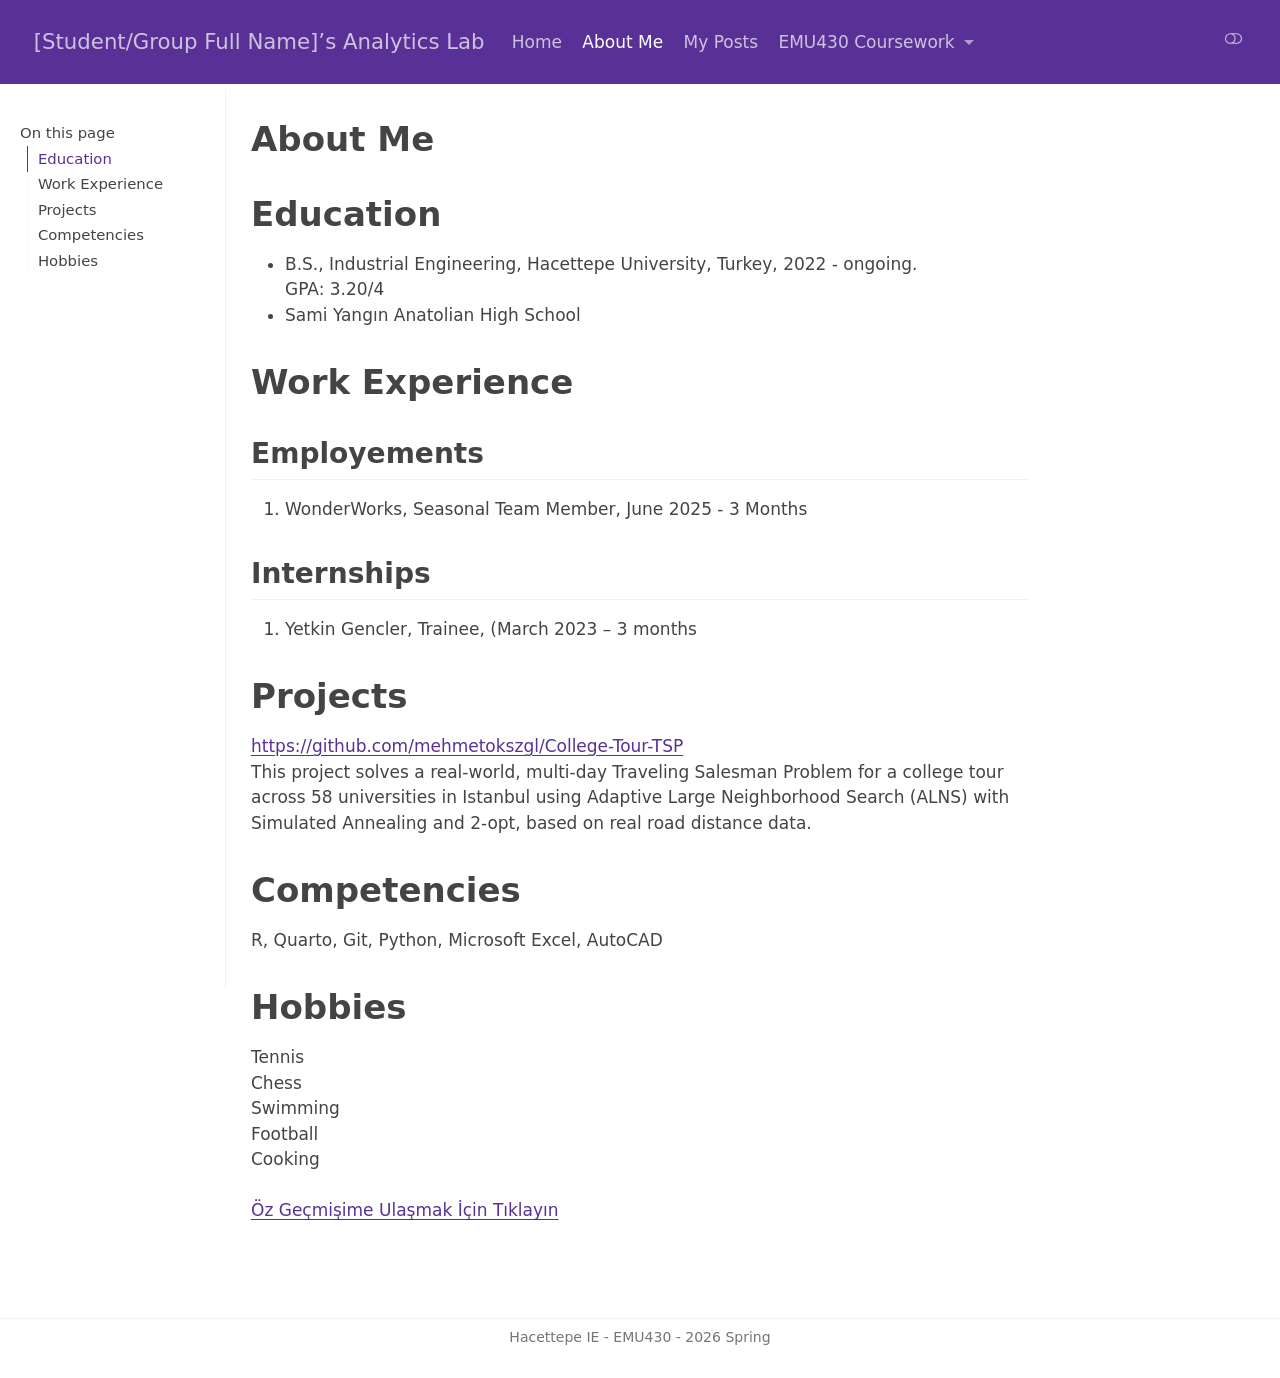
==== docs/about.html @ 11cfac5a "Assignment 1 is done!!!!" ====
<!DOCTYPE html>
<html xmlns="http://www.w3.org/1999/xhtml" lang="en" xml:lang="en"><head>

<meta charset="utf-8">
<meta name="generator" content="quarto-1.8.25">

<meta name="viewport" content="width=device-width, initial-scale=1.0, user-scalable=yes">


<title>About Me – [Student/Group Full Name]’s Analytics Lab</title>
<style>
code{white-space: pre-wrap;}
span.smallcaps{font-variant: small-caps;}
div.columns{display: flex; gap: min(4vw, 1.5em);}
div.column{flex: auto; overflow-x: auto;}
div.hanging-indent{margin-left: 1.5em; text-indent: -1.5em;}
ul.task-list{list-style: none;}
ul.task-list li input[type="checkbox"] {
  width: 0.8em;
  margin: 0 0.8em 0.2em -1em; /* quarto-specific, see https://github.com/quarto-dev/quarto-cli/issues/4556 */ 
  vertical-align: middle;
}
</style>


<script src="site_libs/quarto-nav/quarto-nav.js"></script>
<script src="site_libs/quarto-nav/headroom.min.js"></script>
<script src="site_libs/clipboard/clipboard.min.js"></script>
<script src="site_libs/quarto-search/autocomplete.umd.js"></script>
<script src="site_libs/quarto-search/fuse.min.js"></script>
<script src="site_libs/quarto-search/quarto-search.js"></script>
<meta name="quarto:offset" content="./">
<script src="site_libs/quarto-html/quarto.js" type="module"></script>
<script src="site_libs/quarto-html/tabsets/tabsets.js" type="module"></script>
<script src="site_libs/quarto-html/axe/axe-check.js" type="module"></script>
<script src="site_libs/quarto-html/popper.min.js"></script>
<script src="site_libs/quarto-html/tippy.umd.min.js"></script>
<script src="site_libs/quarto-html/anchor.min.js"></script>
<link href="site_libs/quarto-html/tippy.css" rel="stylesheet">
<link href="site_libs/quarto-html/quarto-syntax-highlighting-7b89279ff1a6dce999919e0e67d4d9ec.css" rel="stylesheet" class="quarto-color-scheme" id="quarto-text-highlighting-styles">
<link href="site_libs/quarto-html/quarto-syntax-highlighting-dark-707d8167ce6003fca903bfe2be84ab7f.css" rel="stylesheet" class="quarto-color-scheme quarto-color-alternate" id="quarto-text-highlighting-styles">
<link href="site_libs/quarto-html/quarto-syntax-highlighting-7b89279ff1a6dce999919e0e67d4d9ec.css" rel="stylesheet" class="quarto-color-scheme-extra" id="quarto-text-highlighting-styles">
<script src="site_libs/bootstrap/bootstrap.min.js"></script>
<link href="site_libs/bootstrap/bootstrap-icons.css" rel="stylesheet">
<link href="site_libs/bootstrap/bootstrap-1f4f0a526e33a25f9ede20238f494f88.min.css" rel="stylesheet" append-hash="true" class="quarto-color-scheme" id="quarto-bootstrap" data-mode="light">
<link href="site_libs/bootstrap/bootstrap-dark-b7d7e4963d0d63b27f52642e5120691d.min.css" rel="stylesheet" append-hash="true" class="quarto-color-scheme quarto-color-alternate" id="quarto-bootstrap" data-mode="dark">
<link href="site_libs/bootstrap/bootstrap-1f4f0a526e33a25f9ede20238f494f88.min.css" rel="stylesheet" append-hash="true" class="quarto-color-scheme-extra" id="quarto-bootstrap" data-mode="light">
<script id="quarto-search-options" type="application/json">{
  "location": "navbar",
  "copy-button": false,
  "collapse-after": 3,
  "panel-placement": "end",
  "type": "overlay",
  "limit": 50,
  "keyboard-shortcut": [
    "f",
    "/",
    "s"
  ],
  "show-item-context": false,
  "language": {
    "search-no-results-text": "No results",
    "search-matching-documents-text": "matching documents",
    "search-copy-link-title": "Copy link to search",
    "search-hide-matches-text": "Hide additional matches",
    "search-more-match-text": "more match in this document",
    "search-more-matches-text": "more matches in this document",
    "search-clear-button-title": "Clear",
    "search-text-placeholder": "",
    "search-detached-cancel-button-title": "Cancel",
    "search-submit-button-title": "Submit",
    "search-label": "Search"
  }
}</script>


<link rel="stylesheet" href="styles.css">
</head>

<body class="docked nav-fixed quarto-light"><script id="quarto-html-before-body" type="application/javascript">
    const toggleBodyColorMode = (bsSheetEl) => {
      const mode = bsSheetEl.getAttribute("data-mode");
      const bodyEl = window.document.querySelector("body");
      if (mode === "dark") {
        bodyEl.classList.add("quarto-dark");
        bodyEl.classList.remove("quarto-light");
      } else {
        bodyEl.classList.add("quarto-light");
        bodyEl.classList.remove("quarto-dark");
      }
    }
    const toggleBodyColorPrimary = () => {
      const bsSheetEl = window.document.querySelector("link#quarto-bootstrap:not([rel=disabled-stylesheet])");
      if (bsSheetEl) {
        toggleBodyColorMode(bsSheetEl);
      }
    }
    const setColorSchemeToggle = (alternate) => {
      const toggles = window.document.querySelectorAll('.quarto-color-scheme-toggle');
      for (let i=0; i < toggles.length; i++) {
        const toggle = toggles[i];
        if (toggle) {
          if (alternate) {
            toggle.classList.add("alternate");
          } else {
            toggle.classList.remove("alternate");
          }
        }
      }
    };
    const toggleColorMode = (alternate) => {
      // Switch the stylesheets
      const primaryStylesheets = window.document.querySelectorAll('link.quarto-color-scheme:not(.quarto-color-alternate)');
      const alternateStylesheets = window.document.querySelectorAll('link.quarto-color-scheme.quarto-color-alternate');
      manageTransitions('#quarto-margin-sidebar .nav-link', false);
      if (alternate) {
        // note: dark is layered on light, we don't disable primary!
        enableStylesheet(alternateStylesheets);
        for (const sheetNode of alternateStylesheets) {
          if (sheetNode.id === "quarto-bootstrap") {
            toggleBodyColorMode(sheetNode);
          }
        }
      } else {
        disableStylesheet(alternateStylesheets);
        enableStylesheet(primaryStylesheets)
        toggleBodyColorPrimary();
      }
      manageTransitions('#quarto-margin-sidebar .nav-link', true);
      // Switch the toggles
      setColorSchemeToggle(alternate)
      // Hack to workaround the fact that safari doesn't
      // properly recolor the scrollbar when toggling (#1455)
      if (navigator.userAgent.indexOf('Safari') > 0 && navigator.userAgent.indexOf('Chrome') == -1) {
        manageTransitions("body", false);
        window.scrollTo(0, 1);
        setTimeout(() => {
          window.scrollTo(0, 0);
          manageTransitions("body", true);
        }, 40);
      }
    }
    const disableStylesheet = (stylesheets) => {
      for (let i=0; i < stylesheets.length; i++) {
        const stylesheet = stylesheets[i];
        stylesheet.rel = 'disabled-stylesheet';
      }
    }
    const enableStylesheet = (stylesheets) => {
      for (let i=0; i < stylesheets.length; i++) {
        const stylesheet = stylesheets[i];
        if(stylesheet.rel !== 'stylesheet') { // for Chrome, which will still FOUC without this check
          stylesheet.rel = 'stylesheet';
        }
      }
    }
    const manageTransitions = (selector, allowTransitions) => {
      const els = window.document.querySelectorAll(selector);
      for (let i=0; i < els.length; i++) {
        const el = els[i];
        if (allowTransitions) {
          el.classList.remove('notransition');
        } else {
          el.classList.add('notransition');
        }
      }
    }
    const isFileUrl = () => {
      return window.location.protocol === 'file:';
    }
    const hasAlternateSentinel = () => {
      let styleSentinel = getColorSchemeSentinel();
      if (styleSentinel !== null) {
        return styleSentinel === "alternate";
      } else {
        return false;
      }
    }
    const setStyleSentinel = (alternate) => {
      const value = alternate ? "alternate" : "default";
      if (!isFileUrl()) {
        window.localStorage.setItem("quarto-color-scheme", value);
      } else {
        localAlternateSentinel = value;
      }
    }
    const getColorSchemeSentinel = () => {
      if (!isFileUrl()) {
        const storageValue = window.localStorage.getItem("quarto-color-scheme");
        return storageValue != null ? storageValue : localAlternateSentinel;
      } else {
        return localAlternateSentinel;
      }
    }
    const toggleGiscusIfUsed = (isAlternate, darkModeDefault) => {
      const baseTheme = document.querySelector('#giscus-base-theme')?.value ?? 'light';
      const alternateTheme = document.querySelector('#giscus-alt-theme')?.value ?? 'dark';
      let newTheme = '';
      if(authorPrefersDark) {
        newTheme = isAlternate ? baseTheme : alternateTheme;
      } else {
        newTheme = isAlternate ? alternateTheme : baseTheme;
      }
      const changeGiscusTheme = () => {
        // From: https://github.com/giscus/giscus/issues/336
        const sendMessage = (message) => {
          const iframe = document.querySelector('iframe.giscus-frame');
          if (!iframe) return;
          iframe.contentWindow.postMessage({ giscus: message }, 'https://giscus.app');
        }
        sendMessage({
          setConfig: {
            theme: newTheme
          }
        });
      }
      const isGiscussLoaded = window.document.querySelector('iframe.giscus-frame') !== null;
      if (isGiscussLoaded) {
        changeGiscusTheme();
      }
    };
    const authorPrefersDark = false;
    const darkModeDefault = authorPrefersDark;
      document.querySelector('link#quarto-text-highlighting-styles.quarto-color-scheme-extra').rel = 'disabled-stylesheet';
      document.querySelector('link#quarto-bootstrap.quarto-color-scheme-extra').rel = 'disabled-stylesheet';
    let localAlternateSentinel = darkModeDefault ? 'alternate' : 'default';
    // Dark / light mode switch
    window.quartoToggleColorScheme = () => {
      // Read the current dark / light value
      let toAlternate = !hasAlternateSentinel();
      toggleColorMode(toAlternate);
      setStyleSentinel(toAlternate);
      toggleGiscusIfUsed(toAlternate, darkModeDefault);
      window.dispatchEvent(new Event('resize'));
    };
    // Switch to dark mode if need be
    if (hasAlternateSentinel()) {
      toggleColorMode(true);
    } else {
      toggleColorMode(false);
    }
  </script>

<div id="quarto-search-results"></div>
  <header id="quarto-header" class="headroom fixed-top">
    <nav class="navbar navbar-expand-lg " data-bs-theme="dark">
      <div class="navbar-container container-fluid">
      <div class="navbar-brand-container mx-auto">
    <a href="./index.html" class="navbar-brand navbar-brand-logo">
    </a>
    <a class="navbar-brand" href="./index.html">
    <span class="navbar-title">[Student/Group Full Name]’s Analytics Lab</span>
    </a>
  </div>
            <div id="quarto-search" class="" title="Search"></div>
          <button class="navbar-toggler" type="button" data-bs-toggle="collapse" data-bs-target="#navbarCollapse" aria-controls="navbarCollapse" role="menu" aria-expanded="false" aria-label="Toggle navigation" onclick="if (window.quartoToggleHeadroom) { window.quartoToggleHeadroom(); }">
  <span class="navbar-toggler-icon"></span>
</button>
          <div class="collapse navbar-collapse" id="navbarCollapse">
            <ul class="navbar-nav navbar-nav-scroll me-auto">
  <li class="nav-item">
    <a class="nav-link" href="./index.html"> 
<span class="menu-text">Home</span></a>
  </li>  
  <li class="nav-item">
    <a class="nav-link active" href="./about.html" aria-current="page"> 
<span class="menu-text">About Me</span></a>
  </li>  
  <li class="nav-item">
    <a class="nav-link" href="./posts.html"> 
<span class="menu-text">My Posts</span></a>
  </li>  
  <li class="nav-item dropdown ">
    <a class="nav-link dropdown-toggle" href="#" id="nav-menu-emu430-coursework" role="link" data-bs-toggle="dropdown" aria-expanded="false">
 <span class="menu-text">EMU430 Coursework</span>
    </a>
    <ul class="dropdown-menu" aria-labelledby="nav-menu-emu430-coursework">    
        <li>
    <a class="dropdown-item" href="./assignments.html">
 <span class="dropdown-text">Assignments</span></a>
  </li>  
        <li>
    <a class="dropdown-item" href="./project.html">
 <span class="dropdown-text">Project</span></a>
  </li>  
    </ul>
  </li>
</ul>
          </div> <!-- /navcollapse -->
            <div class="quarto-navbar-tools tools-wide">
    <a href="https://twitter.com" title="" class="quarto-navigation-tool px-1" aria-label=""><i class="bi bi-github"></i></a>
    <a href="https://twitter.com" title="" class="quarto-navigation-tool px-1" aria-label=""><i class="bi bi-twitter"></i></a>
    <a href="https://linkedin.com" title="" class="quarto-navigation-tool px-1" aria-label=""><i class="bi bi-linkedin"></i></a>
  <a href="" class="quarto-color-scheme-toggle quarto-navigation-tool  px-1" onclick="window.quartoToggleColorScheme(); return false;" title="Toggle dark mode"><i class="bi"></i></a>
</div>
      </div> <!-- /container-fluid -->
    </nav>
</header>
<!-- content -->
<div id="quarto-content" class="quarto-container page-columns page-rows-contents page-layout-article page-navbar">
<!-- sidebar -->
  <nav id="quarto-sidebar" class="sidebar collapse collapse-horizontal quarto-sidebar-collapse-item sidebar-navigation docked overflow-auto">
    <nav id="TOC" role="doc-toc" class="toc-active">
    <h2 id="toc-title">On this page</h2>
   
  <ul>
  <li><a href="#education" id="toc-education" class="nav-link active" data-scroll-target="#education">Education</a></li>
  <li><a href="#work-experience" id="toc-work-experience" class="nav-link" data-scroll-target="#work-experience">Work Experience</a>
  <ul class="collapse">
  <li><a href="#employements" id="toc-employements" class="nav-link" data-scroll-target="#employements">Employements</a></li>
  <li><a href="#internships" id="toc-internships" class="nav-link" data-scroll-target="#internships">Internships</a></li>
  </ul></li>
  <li><a href="#projects" id="toc-projects" class="nav-link" data-scroll-target="#projects">Projects</a></li>
  <li><a href="#competencies" id="toc-competencies" class="nav-link" data-scroll-target="#competencies">Competencies</a></li>
  <li><a href="#hobbies" id="toc-hobbies" class="nav-link" data-scroll-target="#hobbies">Hobbies</a></li>
  </ul>
</nav>
</nav>
<div id="quarto-sidebar-glass" class="quarto-sidebar-collapse-item" data-bs-toggle="collapse" data-bs-target=".quarto-sidebar-collapse-item"></div>
<!-- margin-sidebar -->
    <div id="quarto-margin-sidebar" class="sidebar margin-sidebar zindex-bottom">
    </div>
<!-- main -->
<main class="content" id="quarto-document-content">


<header id="title-block-header" class="quarto-title-block default">
<div class="quarto-title">
<h1 class="title">About Me</h1>
</div>



<div class="quarto-title-meta">

    
  
    
  </div>
  


</header>


<section id="education" class="level1">
<h1>Education</h1>
<ul>
<li>B.S., Industrial Engineering, Hacettepe University, Turkey, 2022 - ongoing.<br>
GPA: 3.20/4</li>
<li>Sami Yangın Anatolian High School</li>
</ul>
</section>
<section id="work-experience" class="level1">
<h1>Work Experience</h1>
<section id="employements" class="level2">
<h2 class="anchored" data-anchor-id="employements">Employements</h2>
<ol type="1">
<li>WonderWorks, Seasonal Team Member, June 2025 - 3 Months</li>
</ol>
</section>
<section id="internships" class="level2">
<h2 class="anchored" data-anchor-id="internships">Internships</h2>
<ol type="1">
<li>Yetkin Gencler, Trainee, (March 2023 – 3 months</li>
</ol>
</section>
</section>
<section id="projects" class="level1">
<h1>Projects</h1>
<p><a href="https://github.com/mehmetokszgl/College-Tour-TSP" class="uri">https://github.com/mehmetokszgl/College-Tour-TSP</a><br>
This project solves a real-world, multi-day Traveling Salesman Problem for a college tour across 58 universities in Istanbul using Adaptive Large Neighborhood Search (ALNS) with Simulated Annealing and 2-opt, based on real road distance data.</p>
</section>
<section id="competencies" class="level1">
<h1>Competencies</h1>
<p>R, Quarto, Git, Python, Microsoft Excel, AutoCAD</p>
</section>
<section id="hobbies" class="level1">
<h1>Hobbies</h1>
<p>Tennis<br>
Chess<br>
Swimming<br>
Football<br>
Cooking<br>
<br>
<a href="cv-eng.pdf">Öz Geçmişime Ulaşmak İçin Tıklayın</a></p>


</section>

<a onclick="window.scrollTo(0, 0); return false;" role="button" id="quarto-back-to-top"><i class="bi bi-arrow-up"></i> Back to top</a></main> <!-- /main -->
<script id="quarto-html-after-body" type="application/javascript">
  window.document.addEventListener("DOMContentLoaded", function (event) {
    // Ensure there is a toggle, if there isn't float one in the top right
    if (window.document.querySelector('.quarto-color-scheme-toggle') === null) {
      const a = window.document.createElement('a');
      a.classList.add('top-right');
      a.classList.add('quarto-color-scheme-toggle');
      a.href = "";
      a.onclick = function() { try { window.quartoToggleColorScheme(); } catch {} return false; };
      const i = window.document.createElement("i");
      i.classList.add('bi');
      a.appendChild(i);
      window.document.body.appendChild(a);
    }
    setColorSchemeToggle(hasAlternateSentinel())
    const icon = "";
    const anchorJS = new window.AnchorJS();
    anchorJS.options = {
      placement: 'right',
      icon: icon
    };
    anchorJS.add('.anchored');
    const isCodeAnnotation = (el) => {
      for (const clz of el.classList) {
        if (clz.startsWith('code-annotation-')) {                     
          return true;
        }
      }
      return false;
    }
    const onCopySuccess = function(e) {
      // button target
      const button = e.trigger;
      // don't keep focus
      button.blur();
      // flash "checked"
      button.classList.add('code-copy-button-checked');
      var currentTitle = button.getAttribute("title");
      button.setAttribute("title", "Copied!");
      let tooltip;
      if (window.bootstrap) {
        button.setAttribute("data-bs-toggle", "tooltip");
        button.setAttribute("data-bs-placement", "left");
        button.setAttribute("data-bs-title", "Copied!");
        tooltip = new bootstrap.Tooltip(button, 
          { trigger: "manual", 
            customClass: "code-copy-button-tooltip",
            offset: [0, -8]});
        tooltip.show();    
      }
      setTimeout(function() {
        if (tooltip) {
          tooltip.hide();
          button.removeAttribute("data-bs-title");
          button.removeAttribute("data-bs-toggle");
          button.removeAttribute("data-bs-placement");
        }
        button.setAttribute("title", currentTitle);
        button.classList.remove('code-copy-button-checked');
      }, 1000);
      // clear code selection
      e.clearSelection();
    }
    const getTextToCopy = function(trigger) {
      const outerScaffold = trigger.parentElement.cloneNode(true);
      const codeEl = outerScaffold.querySelector('code');
      for (const childEl of codeEl.children) {
        if (isCodeAnnotation(childEl)) {
          childEl.remove();
        }
      }
      return codeEl.innerText;
    }
    const clipboard = new window.ClipboardJS('.code-copy-button:not([data-in-quarto-modal])', {
      text: getTextToCopy
    });
    clipboard.on('success', onCopySuccess);
    if (window.document.getElementById('quarto-embedded-source-code-modal')) {
      const clipboardModal = new window.ClipboardJS('.code-copy-button[data-in-quarto-modal]', {
        text: getTextToCopy,
        container: window.document.getElementById('quarto-embedded-source-code-modal')
      });
      clipboardModal.on('success', onCopySuccess);
    }
      var localhostRegex = new RegExp(/^(?:http|https):\/\/localhost\:?[0-9]*\//);
      var mailtoRegex = new RegExp(/^mailto:/);
        var filterRegex = new RegExp('/' + window.location.host + '/');
      var isInternal = (href) => {
          return filterRegex.test(href) || localhostRegex.test(href) || mailtoRegex.test(href);
      }
      // Inspect non-navigation links and adorn them if external
     var links = window.document.querySelectorAll('a[href]:not(.nav-link):not(.navbar-brand):not(.toc-action):not(.sidebar-link):not(.sidebar-item-toggle):not(.pagination-link):not(.no-external):not([aria-hidden]):not(.dropdown-item):not(.quarto-navigation-tool):not(.about-link)');
      for (var i=0; i<links.length; i++) {
        const link = links[i];
        if (!isInternal(link.href)) {
          // undo the damage that might have been done by quarto-nav.js in the case of
          // links that we want to consider external
          if (link.dataset.originalHref !== undefined) {
            link.href = link.dataset.originalHref;
          }
        }
      }
    function tippyHover(el, contentFn, onTriggerFn, onUntriggerFn) {
      const config = {
        allowHTML: true,
        maxWidth: 500,
        delay: 100,
        arrow: false,
        appendTo: function(el) {
            return el.parentElement;
        },
        interactive: true,
        interactiveBorder: 10,
        theme: 'quarto',
        placement: 'bottom-start',
      };
      if (contentFn) {
        config.content = contentFn;
      }
      if (onTriggerFn) {
        config.onTrigger = onTriggerFn;
      }
      if (onUntriggerFn) {
        config.onUntrigger = onUntriggerFn;
      }
      window.tippy(el, config); 
    }
    const noterefs = window.document.querySelectorAll('a[role="doc-noteref"]');
    for (var i=0; i<noterefs.length; i++) {
      const ref = noterefs[i];
      tippyHover(ref, function() {
        // use id or data attribute instead here
        let href = ref.getAttribute('data-footnote-href') || ref.getAttribute('href');
        try { href = new URL(href).hash; } catch {}
        const id = href.replace(/^#\/?/, "");
        const note = window.document.getElementById(id);
        if (note) {
          return note.innerHTML;
        } else {
          return "";
        }
      });
    }
    const xrefs = window.document.querySelectorAll('a.quarto-xref');
    const processXRef = (id, note) => {
      // Strip column container classes
      const stripColumnClz = (el) => {
        el.classList.remove("page-full", "page-columns");
        if (el.children) {
          for (const child of el.children) {
            stripColumnClz(child);
          }
        }
      }
      stripColumnClz(note)
      if (id === null || id.startsWith('sec-')) {
        // Special case sections, only their first couple elements
        const container = document.createElement("div");
        if (note.children && note.children.length > 2) {
          container.appendChild(note.children[0].cloneNode(true));
          for (let i = 1; i < note.children.length; i++) {
            const child = note.children[i];
            if (child.tagName === "P" && child.innerText === "") {
              continue;
            } else {
              container.appendChild(child.cloneNode(true));
              break;
            }
          }
          if (window.Quarto?.typesetMath) {
            window.Quarto.typesetMath(container);
          }
          return container.innerHTML
        } else {
          if (window.Quarto?.typesetMath) {
            window.Quarto.typesetMath(note);
          }
          return note.innerHTML;
        }
      } else {
        // Remove any anchor links if they are present
        const anchorLink = note.querySelector('a.anchorjs-link');
        if (anchorLink) {
          anchorLink.remove();
        }
        if (window.Quarto?.typesetMath) {
          window.Quarto.typesetMath(note);
        }
        if (note.classList.contains("callout")) {
          return note.outerHTML;
        } else {
          return note.innerHTML;
        }
      }
    }
    for (var i=0; i<xrefs.length; i++) {
      const xref = xrefs[i];
      tippyHover(xref, undefined, function(instance) {
        instance.disable();
        let url = xref.getAttribute('href');
        let hash = undefined; 
        if (url.startsWith('#')) {
          hash = url;
        } else {
          try { hash = new URL(url).hash; } catch {}
        }
        if (hash) {
          const id = hash.replace(/^#\/?/, "");
          const note = window.document.getElementById(id);
          if (note !== null) {
            try {
              const html = processXRef(id, note.cloneNode(true));
              instance.setContent(html);
            } finally {
              instance.enable();
              instance.show();
            }
          } else {
            // See if we can fetch this
            fetch(url.split('#')[0])
            .then(res => res.text())
            .then(html => {
              const parser = new DOMParser();
              const htmlDoc = parser.parseFromString(html, "text/html");
              const note = htmlDoc.getElementById(id);
              if (note !== null) {
                const html = processXRef(id, note);
                instance.setContent(html);
              } 
            }).finally(() => {
              instance.enable();
              instance.show();
            });
          }
        } else {
          // See if we can fetch a full url (with no hash to target)
          // This is a special case and we should probably do some content thinning / targeting
          fetch(url)
          .then(res => res.text())
          .then(html => {
            const parser = new DOMParser();
            const htmlDoc = parser.parseFromString(html, "text/html");
            const note = htmlDoc.querySelector('main.content');
            if (note !== null) {
              // This should only happen for chapter cross references
              // (since there is no id in the URL)
              // remove the first header
              if (note.children.length > 0 && note.children[0].tagName === "HEADER") {
                note.children[0].remove();
              }
              const html = processXRef(null, note);
              instance.setContent(html);
            } 
          }).finally(() => {
            instance.enable();
            instance.show();
          });
        }
      }, function(instance) {
      });
    }
        let selectedAnnoteEl;
        const selectorForAnnotation = ( cell, annotation) => {
          let cellAttr = 'data-code-cell="' + cell + '"';
          let lineAttr = 'data-code-annotation="' +  annotation + '"';
          const selector = 'span[' + cellAttr + '][' + lineAttr + ']';
          return selector;
        }
        const selectCodeLines = (annoteEl) => {
          const doc = window.document;
          const targetCell = annoteEl.getAttribute("data-target-cell");
          const targetAnnotation = annoteEl.getAttribute("data-target-annotation");
          const annoteSpan = window.document.querySelector(selectorForAnnotation(targetCell, targetAnnotation));
          const lines = annoteSpan.getAttribute("data-code-lines").split(",");
          const lineIds = lines.map((line) => {
            return targetCell + "-" + line;
          })
          let top = null;
          let height = null;
          let parent = null;
          if (lineIds.length > 0) {
              //compute the position of the single el (top and bottom and make a div)
              const el = window.document.getElementById(lineIds[0]);
              top = el.offsetTop;
              height = el.offsetHeight;
              parent = el.parentElement.parentElement;
            if (lineIds.length > 1) {
              const lastEl = window.document.getElementById(lineIds[lineIds.length - 1]);
              const bottom = lastEl.offsetTop + lastEl.offsetHeight;
              height = bottom - top;
            }
            if (top !== null && height !== null && parent !== null) {
              // cook up a div (if necessary) and position it 
              let div = window.document.getElementById("code-annotation-line-highlight");
              if (div === null) {
                div = window.document.createElement("div");
                div.setAttribute("id", "code-annotation-line-highlight");
                div.style.position = 'absolute';
                parent.appendChild(div);
              }
              div.style.top = top - 2 + "px";
              div.style.height = height + 4 + "px";
              div.style.left = 0;
              let gutterDiv = window.document.getElementById("code-annotation-line-highlight-gutter");
              if (gutterDiv === null) {
                gutterDiv = window.document.createElement("div");
                gutterDiv.setAttribute("id", "code-annotation-line-highlight-gutter");
                gutterDiv.style.position = 'absolute';
                const codeCell = window.document.getElementById(targetCell);
                const gutter = codeCell.querySelector('.code-annotation-gutter');
                gutter.appendChild(gutterDiv);
              }
              gutterDiv.style.top = top - 2 + "px";
              gutterDiv.style.height = height + 4 + "px";
            }
            selectedAnnoteEl = annoteEl;
          }
        };
        const unselectCodeLines = () => {
          const elementsIds = ["code-annotation-line-highlight", "code-annotation-line-highlight-gutter"];
          elementsIds.forEach((elId) => {
            const div = window.document.getElementById(elId);
            if (div) {
              div.remove();
            }
          });
          selectedAnnoteEl = undefined;
        };
          // Handle positioning of the toggle
      window.addEventListener(
        "resize",
        throttle(() => {
          elRect = undefined;
          if (selectedAnnoteEl) {
            selectCodeLines(selectedAnnoteEl);
          }
        }, 10)
      );
      function throttle(fn, ms) {
      let throttle = false;
      let timer;
        return (...args) => {
          if(!throttle) { // first call gets through
              fn.apply(this, args);
              throttle = true;
          } else { // all the others get throttled
              if(timer) clearTimeout(timer); // cancel #2
              timer = setTimeout(() => {
                fn.apply(this, args);
                timer = throttle = false;
              }, ms);
          }
        };
      }
        // Attach click handler to the DT
        const annoteDls = window.document.querySelectorAll('dt[data-target-cell]');
        for (const annoteDlNode of annoteDls) {
          annoteDlNode.addEventListener('click', (event) => {
            const clickedEl = event.target;
            if (clickedEl !== selectedAnnoteEl) {
              unselectCodeLines();
              const activeEl = window.document.querySelector('dt[data-target-cell].code-annotation-active');
              if (activeEl) {
                activeEl.classList.remove('code-annotation-active');
              }
              selectCodeLines(clickedEl);
              clickedEl.classList.add('code-annotation-active');
            } else {
              // Unselect the line
              unselectCodeLines();
              clickedEl.classList.remove('code-annotation-active');
            }
          });
        }
    const findCites = (el) => {
      const parentEl = el.parentElement;
      if (parentEl) {
        const cites = parentEl.dataset.cites;
        if (cites) {
          return {
            el,
            cites: cites.split(' ')
          };
        } else {
          return findCites(el.parentElement)
        }
      } else {
        return undefined;
      }
    };
    var bibliorefs = window.document.querySelectorAll('a[role="doc-biblioref"]');
    for (var i=0; i<bibliorefs.length; i++) {
      const ref = bibliorefs[i];
      const citeInfo = findCites(ref);
      if (citeInfo) {
        tippyHover(citeInfo.el, function() {
          var popup = window.document.createElement('div');
          citeInfo.cites.forEach(function(cite) {
            var citeDiv = window.document.createElement('div');
            citeDiv.classList.add('hanging-indent');
            citeDiv.classList.add('csl-entry');
            var biblioDiv = window.document.getElementById('ref-' + cite);
            if (biblioDiv) {
              citeDiv.innerHTML = biblioDiv.innerHTML;
            }
            popup.appendChild(citeDiv);
          });
          return popup.innerHTML;
        });
      }
    }
  });
  </script>
</div> <!-- /content -->
<footer class="footer">
  <div class="nav-footer">
    <div class="nav-footer-left">
      &nbsp;
    </div>   
    <div class="nav-footer-center">
<p>Hacettepe IE - EMU430 - 2026 Spring</p>
</div>
    <div class="nav-footer-right">
      &nbsp;
    </div>
  </div>
</footer>




</body></html>
---- docs/site_libs/quarto-html/quarto-syntax-highlighting-7b89279ff1a6dce999919e0e67d4d9ec.css ----
/* quarto syntax highlight colors */
:root {
  --quarto-hl-ot-color: #003B4F;
  --quarto-hl-at-color: #657422;
  --quarto-hl-ss-color: #20794D;
  --quarto-hl-an-color: #5E5E5E;
  --quarto-hl-fu-color: #4758AB;
  --quarto-hl-st-color: #20794D;
  --quarto-hl-cf-color: #003B4F;
  --quarto-hl-op-color: #5E5E5E;
  --quarto-hl-er-color: #AD0000;
  --quarto-hl-bn-color: #AD0000;
  --quarto-hl-al-color: #AD0000;
  --quarto-hl-va-color: #111111;
  --quarto-hl-bu-color: inherit;
  --quarto-hl-ex-color: inherit;
  --quarto-hl-pp-color: #AD0000;
  --quarto-hl-in-color: #5E5E5E;
  --quarto-hl-vs-color: #20794D;
  --quarto-hl-wa-color: #5E5E5E;
  --quarto-hl-do-color: #5E5E5E;
  --quarto-hl-im-color: #00769E;
  --quarto-hl-ch-color: #20794D;
  --quarto-hl-dt-color: #AD0000;
  --quarto-hl-fl-color: #AD0000;
  --quarto-hl-co-color: #5E5E5E;
  --quarto-hl-cv-color: #5E5E5E;
  --quarto-hl-cn-color: #8f5902;
  --quarto-hl-sc-color: #5E5E5E;
  --quarto-hl-dv-color: #AD0000;
  --quarto-hl-kw-color: #003B4F;
}

/* other quarto variables */
:root {
  --quarto-font-monospace: SFMono-Regular, Menlo, Monaco, Consolas, "Liberation Mono", "Courier New", monospace;
}

/* syntax highlight based on Pandoc's rules */
pre > code.sourceCode > span {
  color: #003B4F;
}

code.sourceCode > span {
  color: #003B4F;
}

div.sourceCode,
div.sourceCode pre.sourceCode {
  color: #003B4F;
}

/* Normal */
code span {
  color: #003B4F;
}

/* Alert */
code span.al {
  color: #AD0000;
  font-style: inherit;
}

/* Annotation */
code span.an {
  color: #5E5E5E;
  font-style: inherit;
}

/* Attribute */
code span.at {
  color: #657422;
  font-style: inherit;
}

/* BaseN */
code span.bn {
  color: #AD0000;
  font-style: inherit;
}

/* BuiltIn */
code span.bu {
  font-style: inherit;
}

/* ControlFlow */
code span.cf {
  color: #003B4F;
  font-weight: bold;
  font-style: inherit;
}

/* Char */
code span.ch {
  color: #20794D;
  font-style: inherit;
}

/* Constant */
code span.cn {
  color: #8f5902;
  font-style: inherit;
}

/* Comment */
code span.co {
  color: #5E5E5E;
  font-style: inherit;
}

/* CommentVar */
code span.cv {
  color: #5E5E5E;
  font-style: italic;
}

/* Documentation */
code span.do {
  color: #5E5E5E;
  font-style: italic;
}

/* DataType */
code span.dt {
  color: #AD0000;
  font-style: inherit;
}

/* DecVal */
code span.dv {
  color: #AD0000;
  font-style: inherit;
}

/* Error */
code span.er {
  color: #AD0000;
  font-style: inherit;
}

/* Extension */
code span.ex {
  font-style: inherit;
}

/* Float */
code span.fl {
  color: #AD0000;
  font-style: inherit;
}

/* Function */
code span.fu {
  color: #4758AB;
  font-style: inherit;
}

/* Import */
code span.im {
  color: #00769E;
  font-style: inherit;
}

/* Information */
code span.in {
  color: #5E5E5E;
  font-style: inherit;
}

/* Keyword */
code span.kw {
  color: #003B4F;
  font-weight: bold;
  font-style: inherit;
}

/* Operator */
code span.op {
  color: #5E5E5E;
  font-style: inherit;
}

/* Other */
code span.ot {
  color: #003B4F;
  font-style: inherit;
}

/* Preprocessor */
code span.pp {
  color: #AD0000;
  font-style: inherit;
}

/* SpecialChar */
code span.sc {
  color: #5E5E5E;
  font-style: inherit;
}

/* SpecialString */
code span.ss {
  color: #20794D;
  font-style: inherit;
}

/* String */
code span.st {
  color: #20794D;
  font-style: inherit;
}

/* Variable */
code span.va {
  color: #111111;
  font-style: inherit;
}

/* VerbatimString */
code span.vs {
  color: #20794D;
  font-style: inherit;
}

/* Warning */
code span.wa {
  color: #5E5E5E;
  font-style: italic;
}

.prevent-inlining {
  content: "</";
}

/*# sourceMappingURL=3944bc705cfaf4c80e56f77c5205168a.css.map */
---- docs/site_libs/quarto-html/quarto-syntax-highlighting-dark-707d8167ce6003fca903bfe2be84ab7f.css ----
/* quarto syntax highlight colors */
:root {
  --quarto-hl-al-color: #f07178;
  --quarto-hl-an-color: #d4d0ab;
  --quarto-hl-at-color: #00e0e0;
  --quarto-hl-bn-color: #d4d0ab;
  --quarto-hl-bu-color: #abe338;
  --quarto-hl-ch-color: #abe338;
  --quarto-hl-co-color: #f8f8f2;
  --quarto-hl-cv-color: #ffd700;
  --quarto-hl-cn-color: #ffd700;
  --quarto-hl-cf-color: #ffa07a;
  --quarto-hl-dt-color: #ffa07a;
  --quarto-hl-dv-color: #d4d0ab;
  --quarto-hl-do-color: #f8f8f2;
  --quarto-hl-er-color: #f07178;
  --quarto-hl-ex-color: #00e0e0;
  --quarto-hl-fl-color: #d4d0ab;
  --quarto-hl-fu-color: #ffa07a;
  --quarto-hl-im-color: #abe338;
  --quarto-hl-in-color: #d4d0ab;
  --quarto-hl-kw-color: #ffa07a;
  --quarto-hl-op-color: #ffa07a;
  --quarto-hl-ot-color: #00e0e0;
  --quarto-hl-pp-color: #dcc6e0;
  --quarto-hl-re-color: #00e0e0;
  --quarto-hl-sc-color: #abe338;
  --quarto-hl-ss-color: #abe338;
  --quarto-hl-st-color: #abe338;
  --quarto-hl-va-color: #00e0e0;
  --quarto-hl-vs-color: #abe338;
  --quarto-hl-wa-color: #dcc6e0;
}

/* other quarto variables */
:root {
  --quarto-font-monospace: SFMono-Regular, Menlo, Monaco, Consolas, "Liberation Mono", "Courier New", monospace;
}

/* syntax highlight based on Pandoc's rules */
pre > code.sourceCode > span {
  color: #f8f8f2;
}

code.sourceCode > span {
  color: #f8f8f2;
}

div.sourceCode,
div.sourceCode pre.sourceCode {
  color: #f8f8f2;
}

/* Normal */
code span {
  color: #f8f8f2;
}

/* Alert */
code span.al {
  color: #f07178;
}

/* Annotation */
code span.an {
  color: #d4d0ab;
}

/* Attribute */
code span.at {
  color: #00e0e0;
}

/* BaseN */
code span.bn {
  color: #d4d0ab;
}

/* BuiltIn */
code span.bu {
  color: #abe338;
}

/* ControlFlow */
code span.cf {
  font-weight: bold;
  color: #ffa07a;
}

/* Char */
code span.ch {
  color: #abe338;
}

/* Constant */
code span.cn {
  color: #ffd700;
}

/* Comment */
code span.co {
  font-style: italic;
  color: #f8f8f2;
}

/* CommentVar */
code span.cv {
  color: #ffd700;
}

/* Documentation */
code span.do {
  color: #f8f8f2;
}

/* DataType */
code span.dt {
  color: #ffa07a;
}

/* DecVal */
code span.dv {
  color: #d4d0ab;
}

/* Error */
code span.er {
  color: #f07178;
  text-decoration: underline;
}

/* Extension */
code span.ex {
  font-weight: bold;
  color: #00e0e0;
}

/* Float */
code span.fl {
  color: #d4d0ab;
}

/* Function */
code span.fu {
  color: #ffa07a;
}

/* Import */
code span.im {
  color: #abe338;
}

/* Information */
code span.in {
  color: #d4d0ab;
}

/* Keyword */
code span.kw {
  font-weight: bold;
  color: #ffa07a;
}

/* Operator */
code span.op {
  color: #ffa07a;
}

/* Other */
code span.ot {
  color: #00e0e0;
}

/* Preprocessor */
code span.pp {
  color: #dcc6e0;
}

/* RegionMarker */
code span.re {
  background-color: #f8f8f2;
  color: #00e0e0;
}

/* SpecialChar */
code span.sc {
  color: #abe338;
}

/* SpecialString */
code span.ss {
  color: #abe338;
}

/* String */
code span.st {
  color: #abe338;
}

/* Variable */
code span.va {
  color: #00e0e0;
}

/* VerbatimString */
code span.vs {
  color: #abe338;
}

/* Warning */
code span.wa {
  color: #dcc6e0;
}

.prevent-inlining {
  content: "</";
}

/*# sourceMappingURL=f5ab3bb6f5ded8da9f12dd3a91d3da26.css.map */
---- docs/site_libs/quarto-html/quarto-syntax-highlighting-7b89279ff1a6dce999919e0e67d4d9ec.css ----
/* quarto syntax highlight colors */
:root {
  --quarto-hl-ot-color: #003B4F;
  --quarto-hl-at-color: #657422;
  --quarto-hl-ss-color: #20794D;
  --quarto-hl-an-color: #5E5E5E;
  --quarto-hl-fu-color: #4758AB;
  --quarto-hl-st-color: #20794D;
  --quarto-hl-cf-color: #003B4F;
  --quarto-hl-op-color: #5E5E5E;
  --quarto-hl-er-color: #AD0000;
  --quarto-hl-bn-color: #AD0000;
  --quarto-hl-al-color: #AD0000;
  --quarto-hl-va-color: #111111;
  --quarto-hl-bu-color: inherit;
  --quarto-hl-ex-color: inherit;
  --quarto-hl-pp-color: #AD0000;
  --quarto-hl-in-color: #5E5E5E;
  --quarto-hl-vs-color: #20794D;
  --quarto-hl-wa-color: #5E5E5E;
  --quarto-hl-do-color: #5E5E5E;
  --quarto-hl-im-color: #00769E;
  --quarto-hl-ch-color: #20794D;
  --quarto-hl-dt-color: #AD0000;
  --quarto-hl-fl-color: #AD0000;
  --quarto-hl-co-color: #5E5E5E;
  --quarto-hl-cv-color: #5E5E5E;
  --quarto-hl-cn-color: #8f5902;
  --quarto-hl-sc-color: #5E5E5E;
  --quarto-hl-dv-color: #AD0000;
  --quarto-hl-kw-color: #003B4F;
}

/* other quarto variables */
:root {
  --quarto-font-monospace: SFMono-Regular, Menlo, Monaco, Consolas, "Liberation Mono", "Courier New", monospace;
}

/* syntax highlight based on Pandoc's rules */
pre > code.sourceCode > span {
  color: #003B4F;
}

code.sourceCode > span {
  color: #003B4F;
}

div.sourceCode,
div.sourceCode pre.sourceCode {
  color: #003B4F;
}

/* Normal */
code span {
  color: #003B4F;
}

/* Alert */
code span.al {
  color: #AD0000;
  font-style: inherit;
}

/* Annotation */
code span.an {
  color: #5E5E5E;
  font-style: inherit;
}

/* Attribute */
code span.at {
  color: #657422;
  font-style: inherit;
}

/* BaseN */
code span.bn {
  color: #AD0000;
  font-style: inherit;
}

/* BuiltIn */
code span.bu {
  font-style: inherit;
}

/* ControlFlow */
code span.cf {
  color: #003B4F;
  font-weight: bold;
  font-style: inherit;
}

/* Char */
code span.ch {
  color: #20794D;
  font-style: inherit;
}

/* Constant */
code span.cn {
  color: #8f5902;
  font-style: inherit;
}

/* Comment */
code span.co {
  color: #5E5E5E;
  font-style: inherit;
}

/* CommentVar */
code span.cv {
  color: #5E5E5E;
  font-style: italic;
}

/* Documentation */
code span.do {
  color: #5E5E5E;
  font-style: italic;
}

/* DataType */
code span.dt {
  color: #AD0000;
  font-style: inherit;
}

/* DecVal */
code span.dv {
  color: #AD0000;
  font-style: inherit;
}

/* Error */
code span.er {
  color: #AD0000;
  font-style: inherit;
}

/* Extension */
code span.ex {
  font-style: inherit;
}

/* Float */
code span.fl {
  color: #AD0000;
  font-style: inherit;
}

/* Function */
code span.fu {
  color: #4758AB;
  font-style: inherit;
}

/* Import */
code span.im {
  color: #00769E;
  font-style: inherit;
}

/* Information */
code span.in {
  color: #5E5E5E;
  font-style: inherit;
}

/* Keyword */
code span.kw {
  color: #003B4F;
  font-weight: bold;
  font-style: inherit;
}

/* Operator */
code span.op {
  color: #5E5E5E;
  font-style: inherit;
}

/* Other */
code span.ot {
  color: #003B4F;
  font-style: inherit;
}

/* Preprocessor */
code span.pp {
  color: #AD0000;
  font-style: inherit;
}

/* SpecialChar */
code span.sc {
  color: #5E5E5E;
  font-style: inherit;
}

/* SpecialString */
code span.ss {
  color: #20794D;
  font-style: inherit;
}

/* String */
code span.st {
  color: #20794D;
  font-style: inherit;
}

/* Variable */
code span.va {
  color: #111111;
  font-style: inherit;
}

/* VerbatimString */
code span.vs {
  color: #20794D;
  font-style: inherit;
}

/* Warning */
code span.wa {
  color: #5E5E5E;
  font-style: italic;
}

.prevent-inlining {
  content: "</";
}

/*# sourceMappingURL=3944bc705cfaf4c80e56f77c5205168a.css.map */
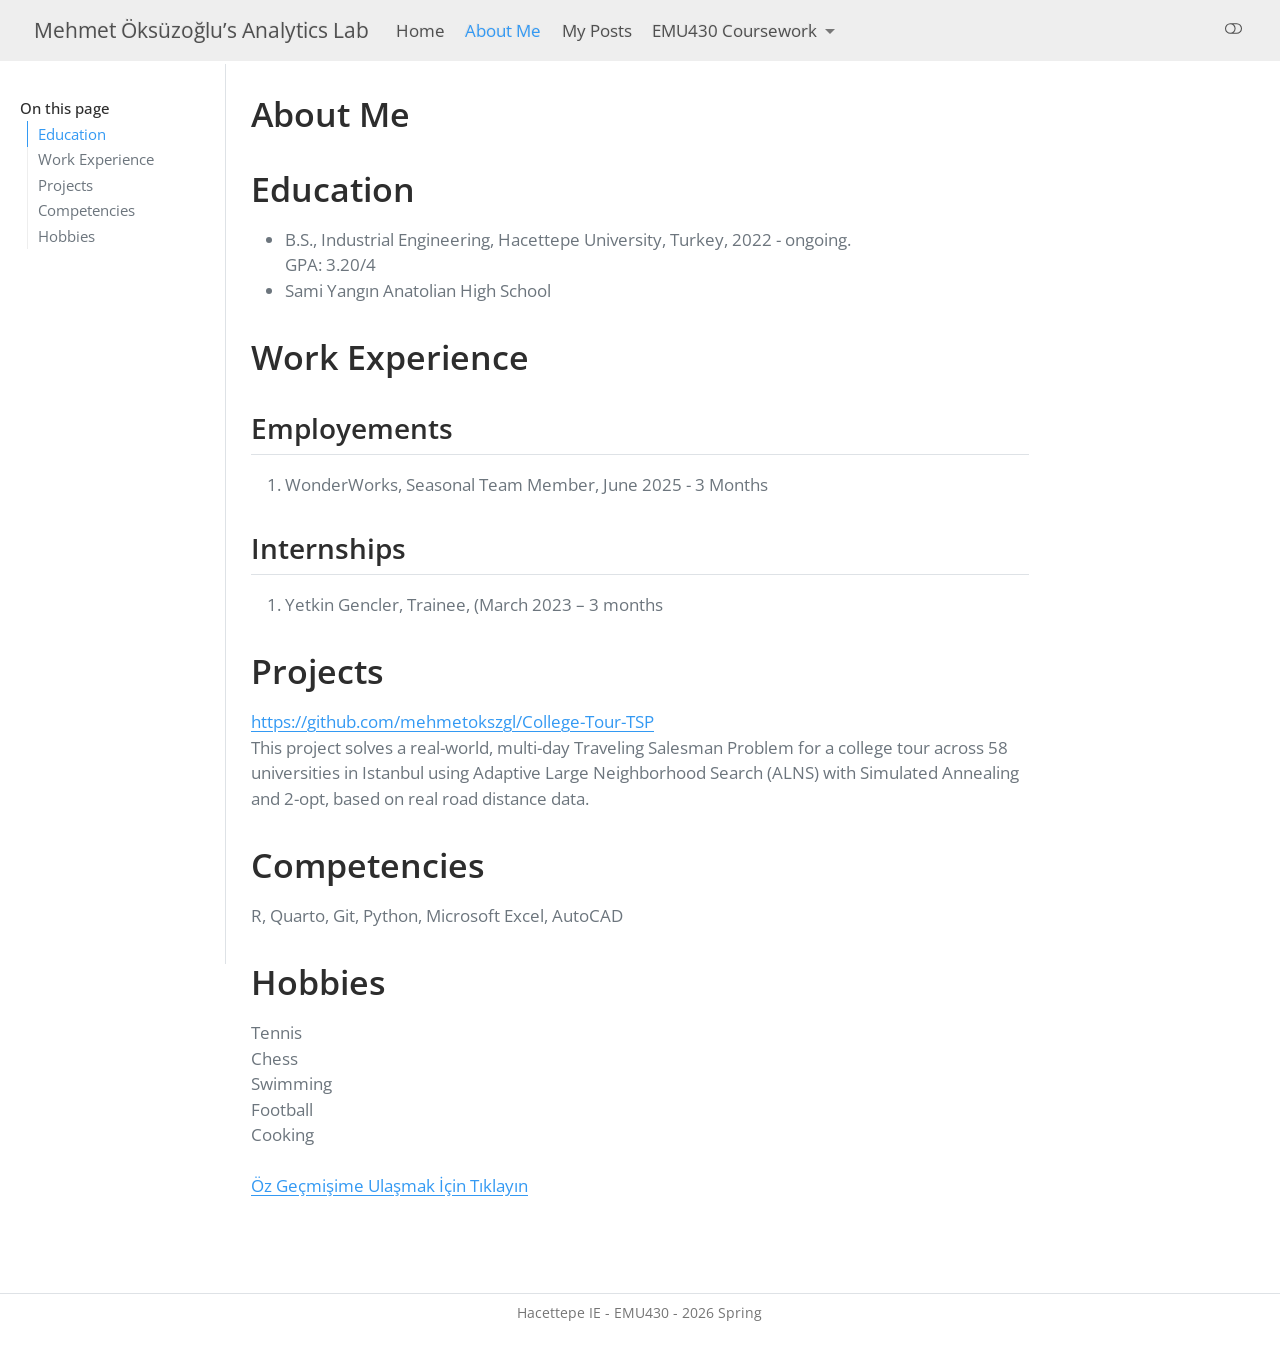
==== commit e41ad699: "changed colors" ====
--- a/docs/about.html
+++ b/docs/about.html
@@ -7,7 +7,7 @@
 <meta name="viewport" content="width=device-width, initial-scale=1.0, user-scalable=yes">
 
 
-<title>About Me – [Student/Group Full Name]’s Analytics Lab</title>
+<title>About Me – Mehmet Öksüzoğlu’s Analytics Lab</title>
 <style>
 code{white-space: pre-wrap;}
 span.smallcaps{font-variant: small-caps;}
@@ -42,9 +42,9 @@
 <link href="site_libs/quarto-html/quarto-syntax-highlighting-7b89279ff1a6dce999919e0e67d4d9ec.css" rel="stylesheet" class="quarto-color-scheme-extra" id="quarto-text-highlighting-styles">
 <script src="site_libs/bootstrap/bootstrap.min.js"></script>
 <link href="site_libs/bootstrap/bootstrap-icons.css" rel="stylesheet">
-<link href="site_libs/bootstrap/bootstrap-1f4f0a526e33a25f9ede20238f494f88.min.css" rel="stylesheet" append-hash="true" class="quarto-color-scheme" id="quarto-bootstrap" data-mode="light">
+<link href="site_libs/bootstrap/bootstrap-126ab02d5f38df950c656dbbd6dc5709.min.css" rel="stylesheet" append-hash="true" class="quarto-color-scheme" id="quarto-bootstrap" data-mode="light">
 <link href="site_libs/bootstrap/bootstrap-dark-b7d7e4963d0d63b27f52642e5120691d.min.css" rel="stylesheet" append-hash="true" class="quarto-color-scheme quarto-color-alternate" id="quarto-bootstrap" data-mode="dark">
-<link href="site_libs/bootstrap/bootstrap-1f4f0a526e33a25f9ede20238f494f88.min.css" rel="stylesheet" append-hash="true" class="quarto-color-scheme-extra" id="quarto-bootstrap" data-mode="light">
+<link href="site_libs/bootstrap/bootstrap-126ab02d5f38df950c656dbbd6dc5709.min.css" rel="stylesheet" append-hash="true" class="quarto-color-scheme-extra" id="quarto-bootstrap" data-mode="light">
 <script id="quarto-search-options" type="application/json">{
   "location": "navbar",
   "copy-button": false,
@@ -249,7 +249,7 @@
     <a href="./index.html" class="navbar-brand navbar-brand-logo">
     </a>
     <a class="navbar-brand" href="./index.html">
-    <span class="navbar-title">[Student/Group Full Name]’s Analytics Lab</span>
+    <span class="navbar-title">Mehmet Öksüzoğlu’s Analytics Lab</span>
     </a>
   </div>
             <div id="quarto-search" class="" title="Search"></div>
